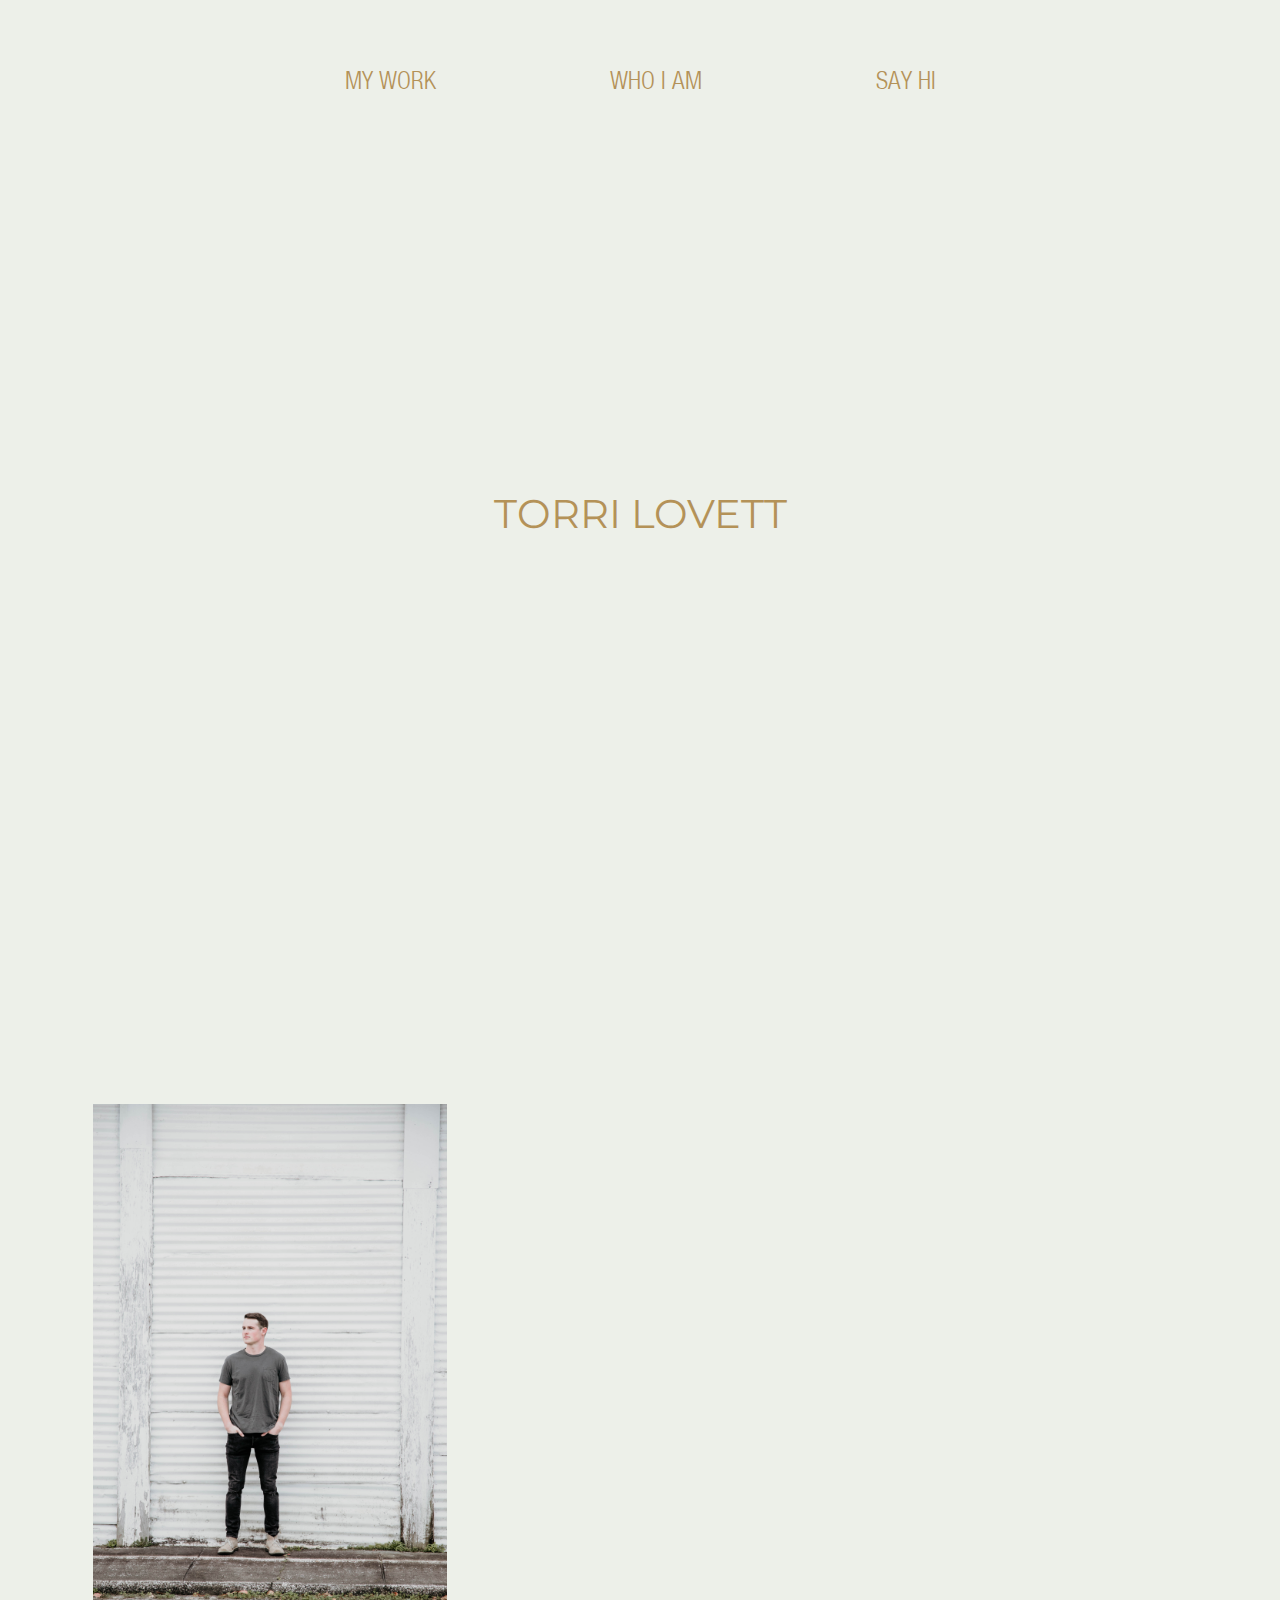
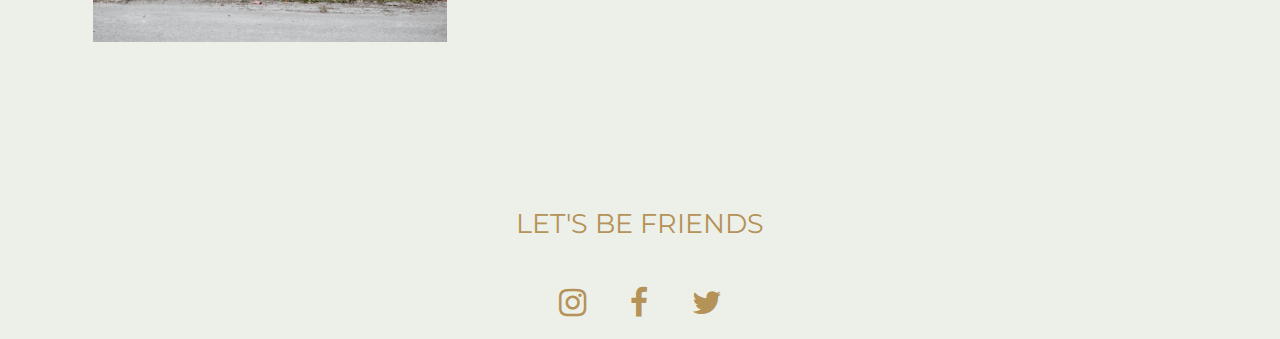
==== index.html @ 205960bb "First Commit" ====
<!doctype html>
<html lang="en">
  <head>
    <!-- Required meta tags -->
    <meta charset="utf-8">
    <meta name="viewport" content="width=device-width, initial-scale=1, shrink-to-fit=no">

    <!-- Social Media Buttons -->
    <link rel="stylesheet" href="https://cdnjs.cloudflare.com/ajax/libs/font-awesome/4.7.0/css/font-awesome.min.css">

    <!-- Custom CSS -->
    <link rel="stylesheet" type = "text/css" href="style.css">

    <!-- Animations -->
    <link rel="stylesheet" href="animate.css">
    
    <!-- Fonts -->
    <link href="https://fonts.googleapis.com/css?family=Montserrat" rel="stylesheet">

    <!-- Browser Icon -->
    <link rel="icon" href="images/camera.png" type="image/gif" sizes="16x16">

    <title>Torri Lovett Photography in Florida</title>

  </head>
  <body>

    <div id = "home_screen">
        <div class="topnav" id ="myTopnav">
            <a href="mywork.html">My Work</a>
            <a href="whoiam.html">Who I Am</a>
            <a href="sayhi.html">Say Hi</a>
            <a href="javascript:void(0);" class="icon" onclick="myFunction()">
              Menu
            </a>
          </div>

      <div class = "title">
          <a>Torri Lovett</a>
      </div>
    </div>

    <div id = "collage_body">
        <div id = "collage">
            <!-- Row 1 -->
            <img class = "img1" src="./images/collage/row1-1.jpg" alt="">
            <img src="./images/collage/row1-2.jpg" alt="">
            <img src="./images/collage/row1-3.jpg" alt="">

            <!-- Row 2 -->
            <img src="./images/collage/row2-1.jpg" alt="">
            <img src="./images/collage/row2-2.jpg" alt="">
            <img src="./images/collage/row2-3.jpg" alt="">

            <!-- Row 3 -->
            <img src="./images/collage/row3-1.jpg" alt="">
            <img src="./images/collage/row3-2.jpg" alt="">
            <img src="./images/collage/row3-3.jpg" alt="">
        </div>
    </div>

    <div class = "social_media">
        <p>Let's Be Friends</p>
        <a href="https://www.instagram.com/torrilovettphoto/?hl=en" class = "fa fa-instagram"></a>
        <a href="https://www.facebook.com/torrilovettphoto/" class = "fa fa-facebook"></a>
        <a href="https://twitter.com/lovett_torri" class = "fa fa-twitter"></a>
    </div>

    <!-- Custom JavaScript -->
    <script src="java_script.js"></script>
  </body>
</html>
---- style.css ----
/* Every Html File */
body {
    background-color: #EDF0E9 !important;
    margin: 0 auto;
    color: #B49258;
    animation: fadeIn 1.25s;
}

/* all Images */
img {
  animation: fadeIn 1.25s;
}

/**************/
/* INDEX.HTML */
/**************/

/* Home Screen Parralax*/
#home_screen {
    /* The image used */
  background-image: url("images/home_page_wallpaper.JPG");

  /* Set a specific height */
  min-height: 1080px; 

  /* Create the parallax scrolling effect */
  background-attachment: fixed;
  background-position: center;
  background-repeat: no-repeat;
  background-size: cover;
  margin: auto;
}
/* End of Home Screen */

  /* nav-bar */
  .topnav {
    overflow: hidden;
    background-color: none;
    text-align: center;
  }
  
  .topnav a {
    display: inline-block;
    color: #B49258 !important;
    font-family: Helvetica;
    padding: 65px 85px;
    text-decoration: none !important;
    font-size: 25px;
    text-transform: uppercase;
  }
  
  .topnav a:hover {
    background-color: none;
    opacity: 0.5;
  }
  
  .topnav .icon {
    display: none;
  }
  
  @media screen and (max-width: 600px) {
    .topnav a {
        display: none;
    }
    .topnav .icon{
      float: none;
      display: block;
      padding: 20px 20px;
      background: rgba(169, 169, 169, 0.1); 
    }
  }
  
  @media screen and (max-width: 600px) {
    .topnav.responsive {
        position: relative;
    }
    .topnav .responsive .icon a {
      position: absolute;
      float: right;
    }
    .topnav.responsive a{
        padding: 20px 20px;
        display: block;
        text-align: center;
    }
  }
  /* end of nav-bar */

  /* Torri Lovett Title */
.title {
    text-align: center;
}

.title a {
  position: absolute;
  top: 57%;
  left: 50%;
  width: 100%;
  transform: translate(-50%, -50%);
  color: #B49258;
  font-family: 'Montserrat';
  text-transform: uppercase;
  font-size: 2.5em;
  margin: 0;
}

/* Collage Home page */
#collage_body {
    margin-left: 50px;
    margin-right: 50px;
}

#collage img {
    display: inline-block;
    width: 30%;
    margin: .5%;
}

#collage {
    text-align: center;
    margin: auto;
    width: 100%;
}
/* End of Collage Home Page */

/* Social Media Icons */
.social_media {
  text-align: center;
  margin-top: 45px;
  padding-top: 65px;
}

.social_media p {
  font-size: 1.7em;
  text-transform: uppercase;
  font-family: 'Montserrat';
}

.fa {
  background: none;
  color: #B49258;
  padding: 20px;
  font-size: 2em !important;
  text-decoration: none;
}

.social_media a:hover {
  opacity: 0.5;
  color: #B49258;
  text-decoration-line: none;
}
/* Social Media End */

/*********************/
/* END OF INDEX.HTML */
/*********************/

/**********************************************************************/

/******************/
/*Nav bar 2 Title */
/******************/

.title2 {
    text-align: center;
}

.title2 a {
    width: 100%;
    color: #B49258;
    font-family: 'Montserrat';
    text-transform: uppercase;
    font-size: 45px;
    margin: 0;
    text-decoration: none;
}

.title2 a:hover {
    opacity: 0.5 !important;
    text-decoration: none !important;
    color: #B49258;
}

/**********************************************************************/

/***************/
/* MYWORK.HTML */
/***************/

/* Collage My Work Page */
.row {
  display: flex;
  height: 900px;
}

.column {
  float: left;
  width: 33.33%;
  padding: 5px;
  margin-top: 50px;
}

.text {
  text-align:center;
  position: relative;
  margin-top: -80%;
  color: white;
  font-size: 1.5em;
  text-transform: uppercase;
  font-family: 'Montserrat';
}

.column img:hover {
  opacity: 0.5;
}

.insta {
  font-size: 60px !important;
}

@media screen and (max-width: 600px) {
  .row {
    height: 300px;
  }
}

.fa-arrow-left {
  color: #B49258 !important;
}

.fa-arrow-left:hover {
  opacity: 0.5;
  text-decoration: none !important;
}
/* End of Collage My Work Page */


/****************************************************************/


/************/
/* WHOIAM.HTML */
/************/



.profileImg {
  width: 50%;
  box-shadow: 0 4px 8px 0 rgba(0, 0, 0, 0.2), 0 6px 20px 0 rgba(0, 0, 0, 0.19);
}

.pic {
  text-align: center !important;
  margin-bottom: 10%;
}

.bio {
  margin-left: 5%;
  margin-right: 5%;
  color: #B49258;
  font-family: 'Montserrat';
}

.heyFriends {
  font-size: 25px;
}

.me {
  margin-top: 25px;
}


/****************************************************************/


/**************/
/* SAYHI.HTML */
/**************/

.button {
  background-color: #B49258 !important;
  border-color: #B49258 !important;
}

.button:hover {
  background-color: #EDF0E9 !important;
  color: #B49258 !important;
}

.form-control {
  background-color: #EDF0E9 !important;
}

label {
  color: #B49258 !important;
}

.form-control:focus {
  border-color: #B49258!important;
  box-shadow: 0 0 5px #B49258 !important;
}
/****************************************************************/

/* Fonts */
@font-face {
    font-family: Helvetica;
    src: url(./fonts/helvetica-47-light-condensed-587ebd7b5a6f6.ttf);
  }
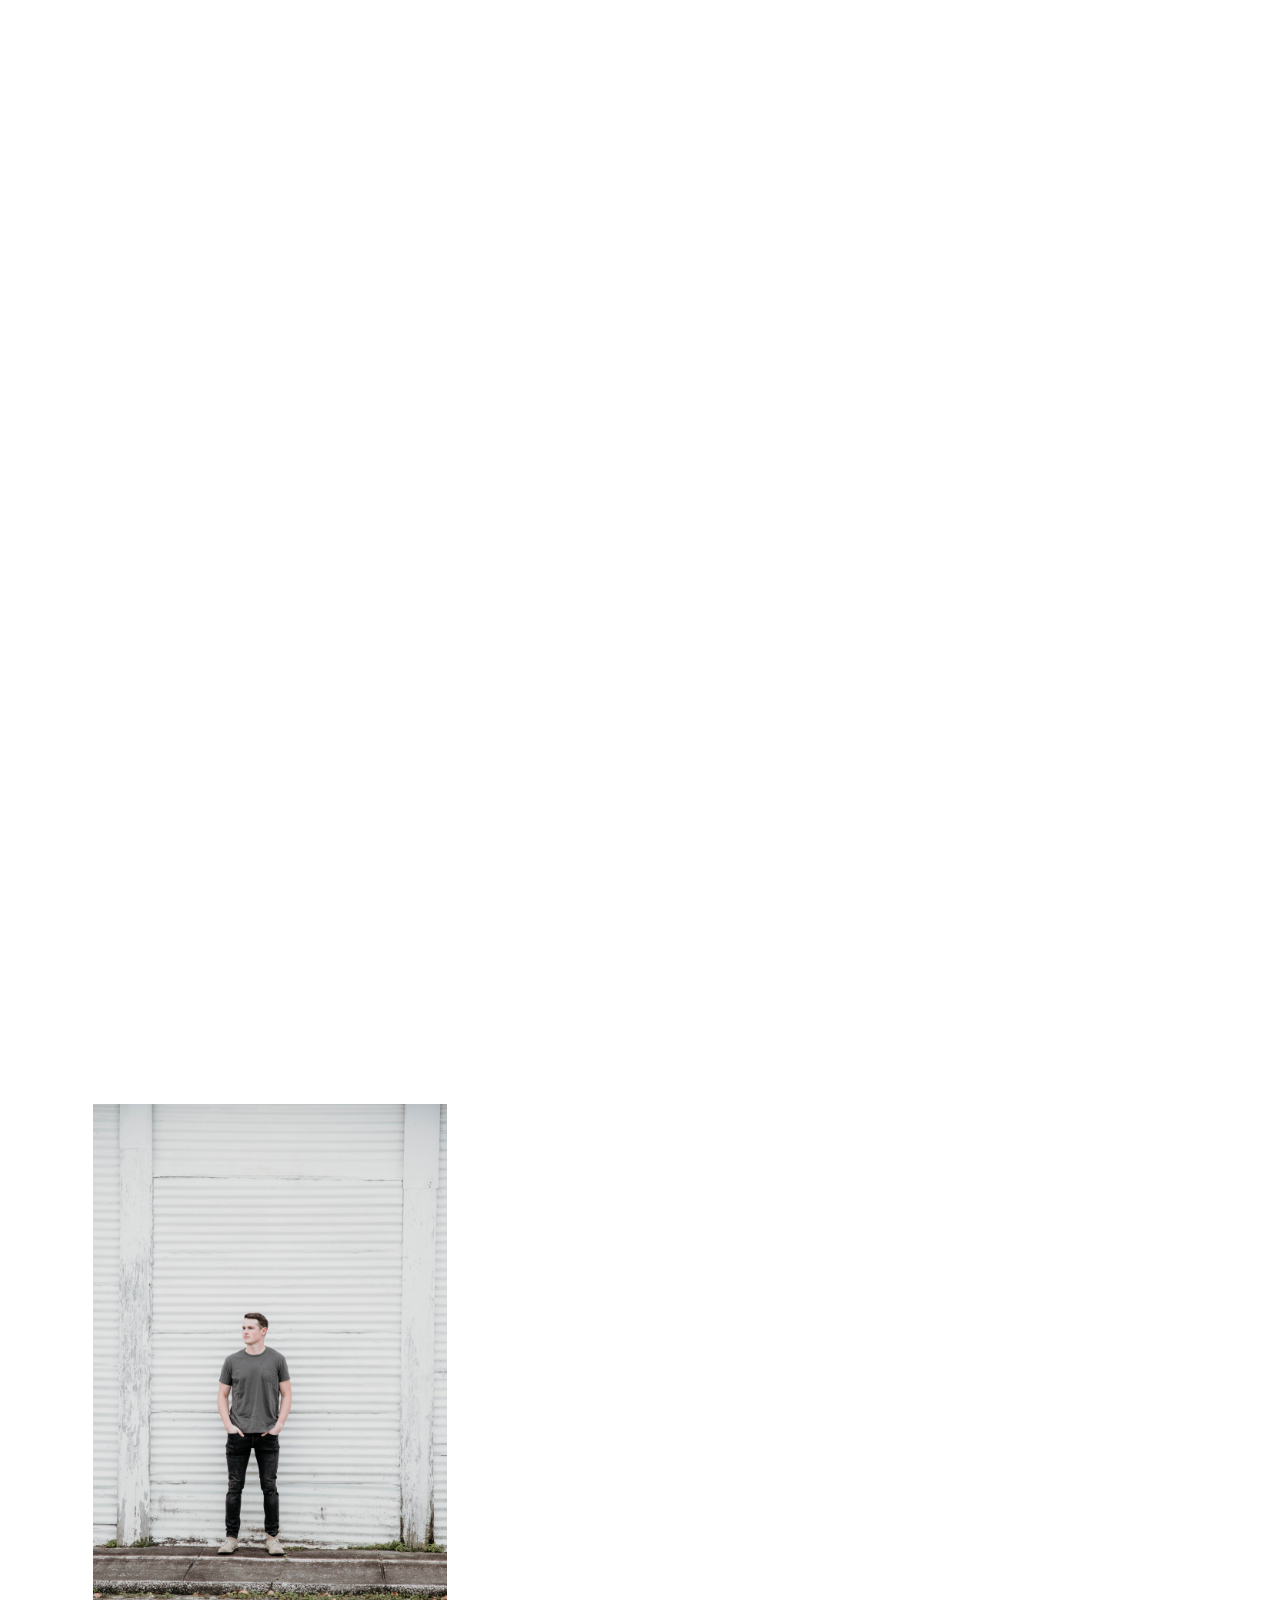
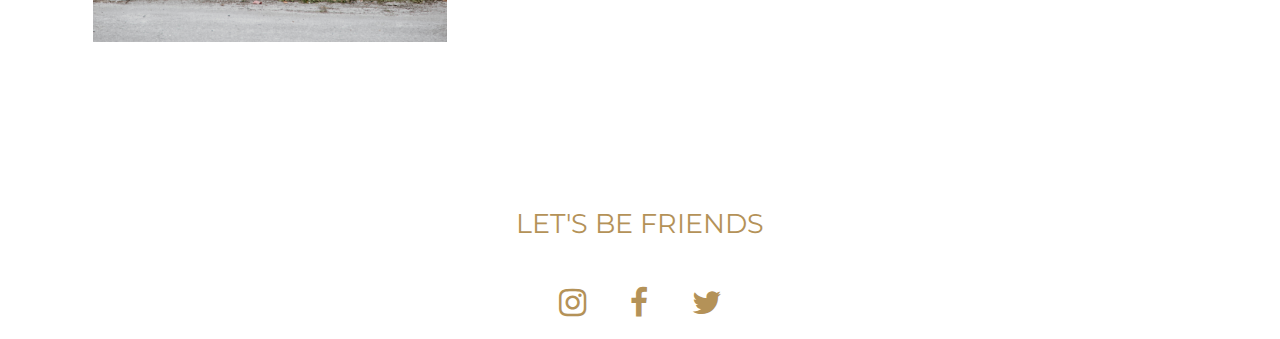
==== commit 0a608e02: "live on blue host working on contact form" ====
--- a/index.html
+++ b/index.html
@@ -26,24 +26,23 @@
   <body>
 
     <div id = "home_screen">
-        <div class="topnav" id ="myTopnav">
-            <a href="mywork.html">My Work</a>
+        <div class="title">
+            <a href="index.html">Torri Lovett</a>
+        </div>
+        <div class="topnav" id="myTopnav">
+            <a href="https://torrilovettphoto.client-gallery.com">My Work</a>
             <a href="whoiam.html">Who I Am</a>
             <a href="sayhi.html">Say Hi</a>
             <a href="javascript:void(0);" class="icon" onclick="myFunction()">
               Menu
             </a>
           </div>
-
-      <div class = "title">
-          <a>Torri Lovett</a>
-      </div>
-    </div>
+    </div> 
 
     <div id = "collage_body">
         <div id = "collage">
             <!-- Row 1 -->
-            <img class = "img1" src="./images/collage/row1-1.jpg" alt="">
+            <img src="./images/collage/row1-1.jpg" alt="">
             <img src="./images/collage/row1-2.jpg" alt="">
             <img src="./images/collage/row1-3.jpg" alt="">
 
@@ -56,6 +55,7 @@
             <img src="./images/collage/row3-1.jpg" alt="">
             <img src="./images/collage/row3-2.jpg" alt="">
             <img src="./images/collage/row3-3.jpg" alt="">
+
         </div>
     </div>
 
--- a/style.css
+++ b/style.css
@@ -1,8 +1,7 @@
 /* Every Html File */
 body {
-    background-color: #EDF0E9 !important;
+    background-color: white !important;
     margin: 0 auto;
-    color: #B49258;
     animation: fadeIn 1.25s;
 }
 
@@ -18,7 +17,7 @@
 /* Home Screen Parralax*/
 #home_screen {
     /* The image used */
-  background-image: url("images/home_page_wallpaper.JPG");
+  background-image: url("./images/home_page_wallpaper.jpg");
 
   /* Set a specific height */
   min-height: 1080px; 
@@ -41,16 +40,17 @@
   
   .topnav a {
     display: inline-block;
-    color: #B49258 !important;
+    color: white ;
+    font-size: larger;
     font-family: Helvetica;
     padding: 65px 85px;
     text-decoration: none !important;
-    font-size: 25px;
     text-transform: uppercase;
   }
   
   .topnav a:hover {
     background-color: none;
+    color: #A45A1F !important;
     opacity: 0.5;
   }
   
@@ -87,21 +87,24 @@
   /* end of nav-bar */
 
   /* Torri Lovett Title */
-.title {
-    text-align: center;
-}
+  .title {
+    text-align: center;
+  }
 
 .title a {
-  position: absolute;
-  top: 57%;
-  left: 50%;
-  width: 100%;
-  transform: translate(-50%, -50%);
-  color: #B49258;
-  font-family: 'Montserrat';
-  text-transform: uppercase;
-  font-size: 2.5em;
-  margin: 0;
+    width: 100%;
+    color: white;
+    font-family: 'Montserrat';
+    text-transform: uppercase;
+    font-size: 45px;
+    margin: 0;
+    text-decoration: none;
+}
+
+.title a:hover {
+    opacity: 0.5 !important;
+    text-decoration: none !important;
+    color: #A45A1F;
 }
 
 /* Collage Home page */
@@ -132,6 +135,7 @@
 
 .social_media p {
   font-size: 1.7em;
+  color: #B49258;
   text-transform: uppercase;
   font-family: 'Montserrat';
 }
@@ -146,7 +150,7 @@
 
 .social_media a:hover {
   opacity: 0.5;
-  color: #B49258;
+  color: #A45A1F;
   text-decoration-line: none;
 }
 /* Social Media End */
@@ -167,7 +171,7 @@
 
 .title2 a {
     width: 100%;
-    color: #B49258;
+    color: #A45A1F;
     font-family: 'Montserrat';
     text-transform: uppercase;
     font-size: 45px;
@@ -178,61 +182,10 @@
 .title2 a:hover {
     opacity: 0.5 !important;
     text-decoration: none !important;
-    color: #B49258;
+    color: #A45A1F;
 }
 
 /**********************************************************************/
-
-/***************/
-/* MYWORK.HTML */
-/***************/
-
-/* Collage My Work Page */
-.row {
-  display: flex;
-  height: 900px;
-}
-
-.column {
-  float: left;
-  width: 33.33%;
-  padding: 5px;
-  margin-top: 50px;
-}
-
-.text {
-  text-align:center;
-  position: relative;
-  margin-top: -80%;
-  color: white;
-  font-size: 1.5em;
-  text-transform: uppercase;
-  font-family: 'Montserrat';
-}
-
-.column img:hover {
-  opacity: 0.5;
-}
-
-.insta {
-  font-size: 60px !important;
-}
-
-@media screen and (max-width: 600px) {
-  .row {
-    height: 300px;
-  }
-}
-
-.fa-arrow-left {
-  color: #B49258 !important;
-}
-
-.fa-arrow-left:hover {
-  opacity: 0.5;
-  text-decoration: none !important;
-}
-/* End of Collage My Work Page */
 
 
 /****************************************************************/
@@ -245,8 +198,7 @@
 
 
 .profileImg {
-  width: 50%;
-  box-shadow: 0 4px 8px 0 rgba(0, 0, 0, 0.2), 0 6px 20px 0 rgba(0, 0, 0, 0.19);
+  width: 80%;
 }
 
 .pic {
@@ -269,6 +221,10 @@
   margin-top: 25px;
 }
 
+.darkNavBar a {
+  color: #A45A1F !important;
+}
+
 
 /****************************************************************/
 
@@ -283,12 +239,12 @@
 }
 
 .button:hover {
-  background-color: #EDF0E9 !important;
-  color: #B49258 !important;
+  background-color: white !important;
+  color: #A45A1F !important;
 }
 
 .form-control {
-  background-color: #EDF0E9 !important;
+  background-color: white !important;
 }
 
 label {
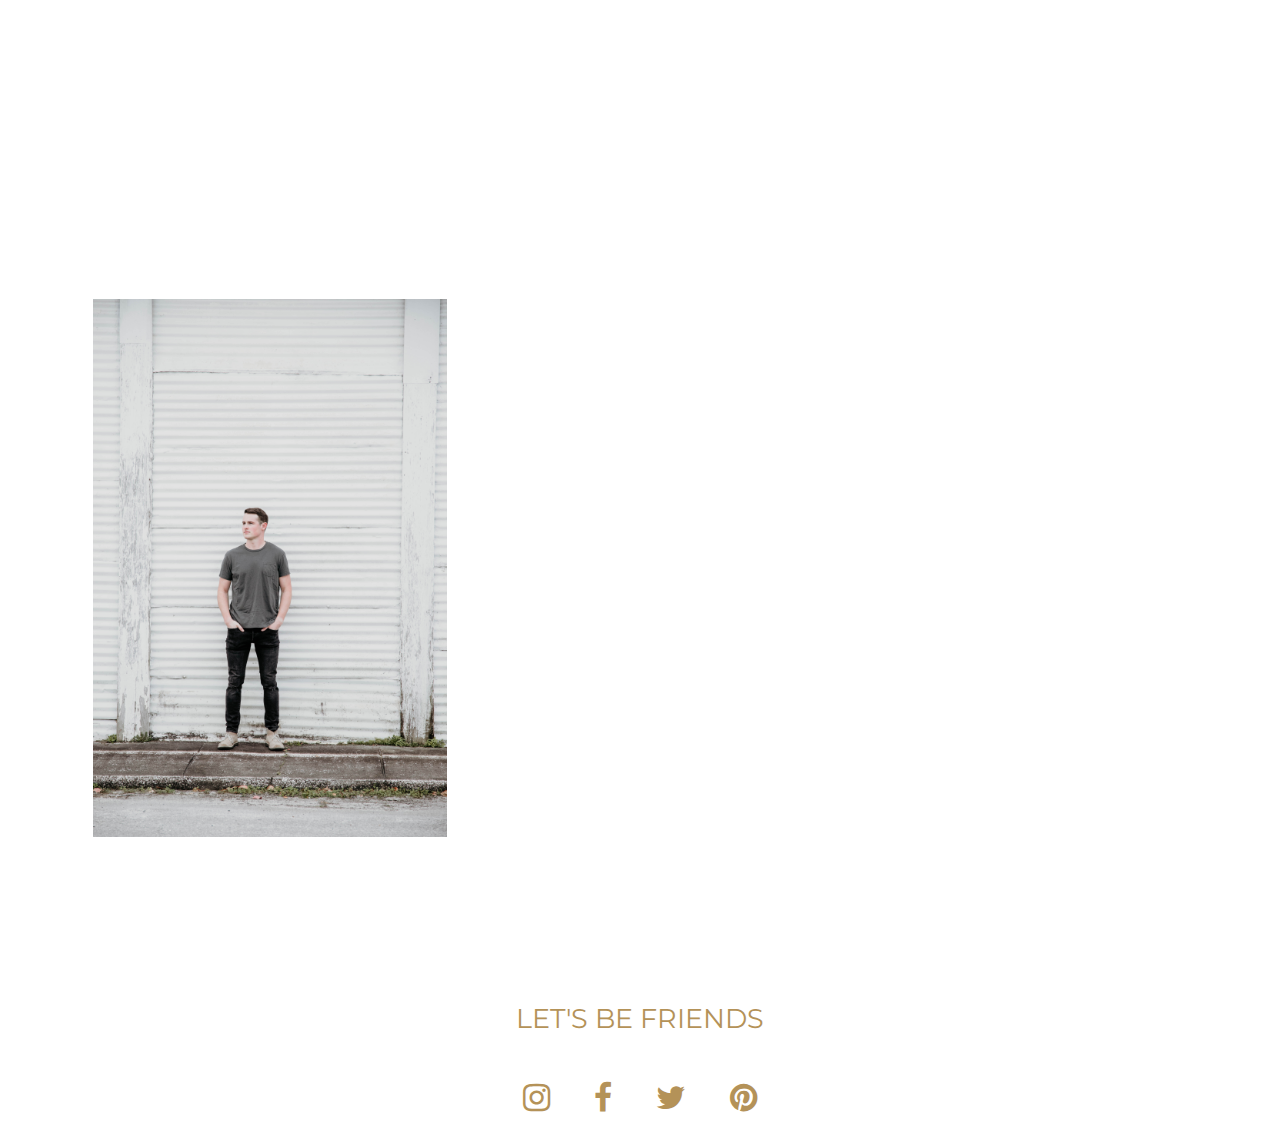
==== commit 9a182237: "pushing what I have as of right now. Need to make fixes. Trying out a new nav bar" ====
--- a/index.html
+++ b/index.html
@@ -20,14 +20,20 @@
     <!-- Browser Icon -->
     <link rel="icon" href="images/camera.png" type="image/gif" sizes="16x16">
 
-    <title>Torri Lovett Photography in Florida</title>
+    <!-- Pinterest -->
+    <meta name="p:domain_verify" content="72f6b513cfa0221fd306f1ff051a890b"/>
+
+    <title>Torri Lovett, Florida Photography</title>
 
   </head>
   <body>
 
-    <div id = "home_screen">
+    <div>
+        <div class="home_screen">
+          <img src="./images/home_page_wallpaper.jpg" alt="" class="img-responsive" />
+        </div>
         <div class="title">
-            <a href="index.html">Torri Lovett</a>
+          <a href="index.html">Torri Lovett</a>
         </div>
         <div class="topnav" id="myTopnav">
             <a href="https://torrilovettphoto.client-gallery.com">My Work</a>
@@ -36,7 +42,9 @@
             <a href="javascript:void(0);" class="icon" onclick="myFunction()">
               Menu
             </a>
-          </div>
+        </div>
+
+      </div>
     </div> 
 
     <div id = "collage_body">
@@ -64,6 +72,7 @@
         <a href="https://www.instagram.com/torrilovettphoto/?hl=en" class = "fa fa-instagram"></a>
         <a href="https://www.facebook.com/torrilovettphoto/" class = "fa fa-facebook"></a>
         <a href="https://twitter.com/lovett_torri" class = "fa fa-twitter"></a>
+        <a href="https://pin.it/lfk7sae32q4unr" class = "fa fa-pinterest"></a>
     </div>
 
     <!-- Custom JavaScript -->
--- a/style.css
+++ b/style.css
@@ -7,7 +7,7 @@
 
 /* all Images */
 img {
-  animation: fadeIn 1.25s;
+    animation: fadeIn 1.25s;
 }
 
 /**************/
@@ -16,80 +16,88 @@
 
 /* Home Screen Parralax*/
 #home_screen {
-    /* The image used */
-  background-image: url("./images/home_page_wallpaper.jpg");
-
-  /* Set a specific height */
-  min-height: 1080px; 
-
-  /* Create the parallax scrolling effect */
-  background-attachment: fixed;
-  background-position: center;
-  background-repeat: no-repeat;
-  background-size: cover;
-  margin: auto;
-}
+
+    /* Set a specific height */
+    min-height: 1080px;
+
+    background: url("./images/home_page_wallpaper.jpg") no-repeat center center; 
+    -webkit-background-size: cover;
+    -moz-background-size: cover;
+    -o-background-size: cover;
+    background-size: cover;
+
+    background-color: #A45A1F;
+    margin: auto;
+}
+
+.home_screen img {
+    padding-left: 0;
+    padding-right: 0;
+    width: 100%;
+  }
+
 /* End of Home Screen */
 
-  /* nav-bar */
-  .topnav {
+/* nav-bar */
+.topnav {
     overflow: hidden;
     background-color: none;
     text-align: center;
-  }
-  
-  .topnav a {
+}
+
+.topnav a {
     display: inline-block;
-    color: white ;
+    color: white;
     font-size: larger;
     font-family: Helvetica;
     padding: 65px 85px;
     text-decoration: none !important;
     text-transform: uppercase;
-  }
-  
-  .topnav a:hover {
+}
+
+.topnav a:hover {
     background-color: none;
     color: #A45A1F !important;
     opacity: 0.5;
-  }
-  
-  .topnav .icon {
+}
+
+.topnav .icon {
     display: none;
-  }
-  
-  @media screen and (max-width: 600px) {
+}
+
+@media screen and (max-width: 600px) {
     .topnav a {
         display: none;
     }
-    .topnav .icon{
-      float: none;
-      display: block;
-      padding: 20px 20px;
-      background: rgba(169, 169, 169, 0.1); 
-    }
-  }
-  
-  @media screen and (max-width: 600px) {
+    .topnav .icon {
+        float: none;
+        display: block;
+        padding: 20px 20px;
+        background: rgba(169, 169, 169, 0.1);
+    }
+
+}
+
+@media screen and (max-width: 600px) {
     .topnav.responsive {
         position: relative;
     }
     .topnav .responsive .icon a {
-      position: absolute;
-      float: right;
-    }
-    .topnav.responsive a{
+        position: absolute;
+        float: right;
+    }
+    .topnav.responsive a {
         padding: 20px 20px;
         display: block;
         text-align: center;
     }
-  }
-  /* end of nav-bar */
-
-  /* Torri Lovett Title */
-  .title {
-    text-align: center;
-  }
+}
+/* end of nav-bar */
+
+/* Torri Lovett Title */
+.title {
+    text-align: center;
+}
 
 .title a {
     width: 100%;
@@ -111,6 +119,7 @@
 #collage_body {
     margin-left: 50px;
     margin-right: 50px;
+    margin-top: 50px;
 }
 
 #collage img {
@@ -128,30 +137,30 @@
 
 /* Social Media Icons */
 .social_media {
-  text-align: center;
-  margin-top: 45px;
-  padding-top: 65px;
+    text-align: center;
+    margin-top: 45px;
+    padding-top: 65px;
 }
 
 .social_media p {
-  font-size: 1.7em;
-  color: #B49258;
-  text-transform: uppercase;
-  font-family: 'Montserrat';
+    font-size: 1.7em;
+    color: #B49258;
+    text-transform: uppercase;
+    font-family: 'Montserrat';
 }
 
 .fa {
-  background: none;
-  color: #B49258;
-  padding: 20px;
-  font-size: 2em !important;
-  text-decoration: none;
+    background: none;
+    color: #B49258;
+    padding: 20px;
+    font-size: 2em !important;
+    text-decoration: none;
 }
 
 .social_media a:hover {
-  opacity: 0.5;
-  color: #A45A1F;
-  text-decoration-line: none;
+    opacity: 0.5;
+    color: #A45A1F;
+    text-decoration-line: none;
 }
 /* Social Media End */
 
@@ -196,33 +205,32 @@
 /************/
 
 
-
 .profileImg {
-  width: 80%;
+    width: 80%;
 }
 
 .pic {
-  text-align: center !important;
-  margin-bottom: 10%;
+    text-align: center !important;
+    margin-bottom: 10%;
 }
 
 .bio {
-  margin-left: 5%;
-  margin-right: 5%;
-  color: #B49258;
-  font-family: 'Montserrat';
+    margin-left: 5%;
+    margin-right: 5%;
+    color: #B49258;
+    font-family: 'Montserrat';
 }
 
 .heyFriends {
-  font-size: 25px;
+    font-size: 25px;
 }
 
 .me {
-  margin-top: 25px;
+    margin-top: 25px;
 }
 
 .darkNavBar a {
-  color: #A45A1F !important;
+    color: #A45A1F !important;
 }
 
 
@@ -234,31 +242,35 @@
 /**************/
 
 .button {
-  background-color: #B49258 !important;
-  border-color: #B49258 !important;
+    background-color: #B49258 !important;
+    border-color: #B49258 !important;
 }
 
 .button:hover {
-  background-color: white !important;
-  color: #A45A1F !important;
+    background-color: white !important;
+    color: #A45A1F !important;
 }
 
 .form-control {
-  background-color: white !important;
+    background-color: white !important;
 }
 
 label {
-  color: #B49258 !important;
+    color: #B49258 !important;
 }
 
 .form-control:focus {
-  border-color: #B49258!important;
-  box-shadow: 0 0 5px #B49258 !important;
-}
+    border-color: #B49258 !important;
+    box-shadow: 0 0 5px #B49258 !important;
+}
+
 /****************************************************************/
 
 /* Fonts */
 @font-face {
     font-family: Helvetica;
-    src: url(./fonts/helvetica-47-light-condensed-587ebd7b5a6f6.ttf);
-  }
+    src: url('./fonts/helvetica-47-light-condensed-587ebd7b5a6f6.ttf');
+}
+
+
+
